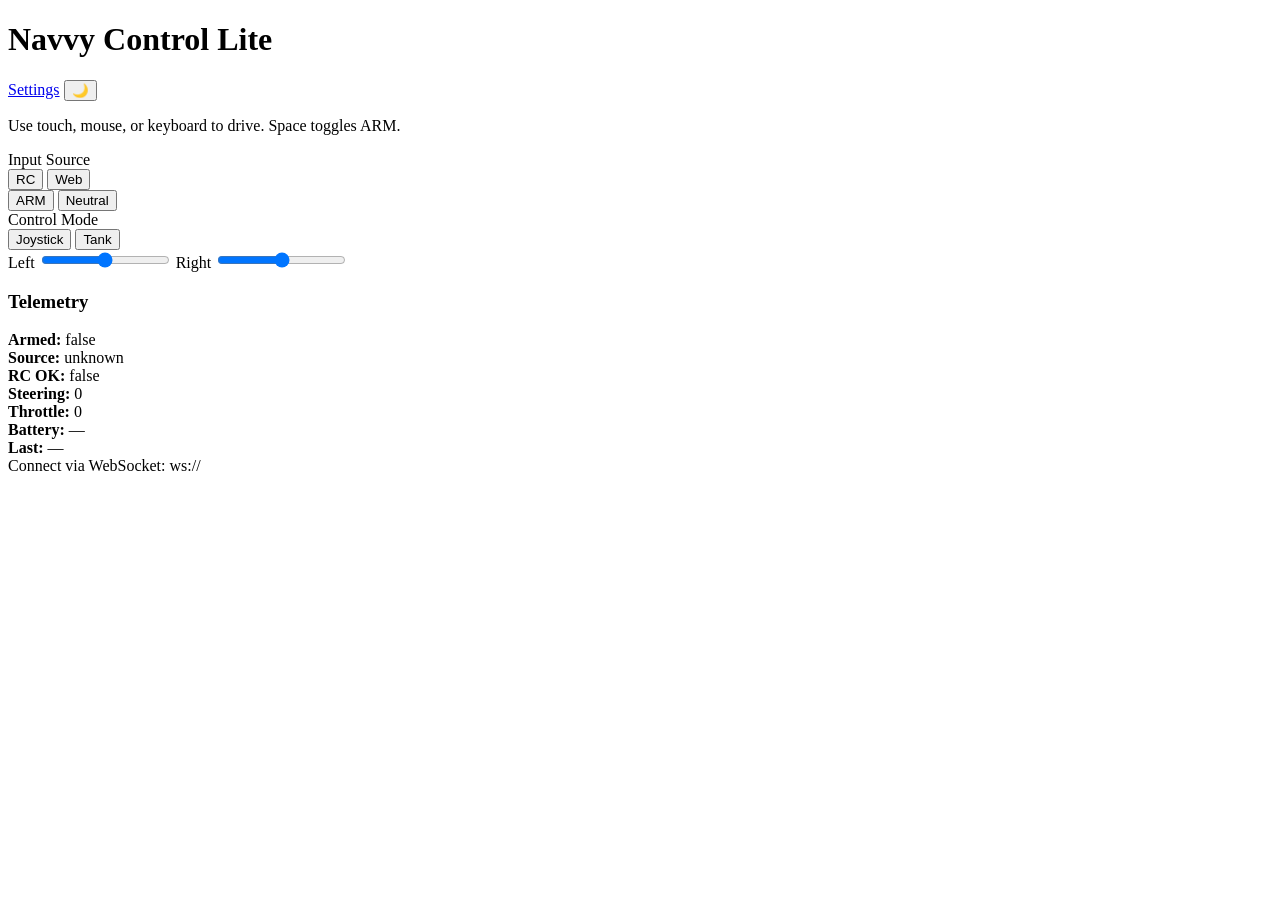
==== data/index.html @ adaef07f "Updated UI elements" ====
<!doctype html>
<html lang="en">
<head>
  <meta charset="utf-8" />
  <meta name="viewport" content="width=device-width,initial-scale=1" />
  <title>Navvy Control Lite</title>
  <link rel="stylesheet" href="/style.css">
</head>
<body>
  <header class="topbar">
    <h1>Navvy Control Lite</h1>
    <nav>
      <a href="/settings.html" aria-label="Open settings page">Settings</a>
      <button id="themeBtn" class="icon-btn" type="button" aria-label="Toggle theme">🌙</button>
    </nav>
  </header>

  <main class="container">
    <section class="controls">
      <p id="controlHint" class="hint" role="status" aria-live="polite">Use touch, mouse, or keyboard to drive. Space toggles ARM.</p>

      <div class="row">
        <label for="sourceSeg">Input Source</label>
        <div class="segmented" id="sourceSeg" role="tablist" aria-label="Input source selection">
          <button data-source="rc" class="seg active" type="button" aria-pressed="true">RC</button>
          <button data-source="web" class="seg" type="button" aria-pressed="false">Web</button>
        </div>
      </div>

      <div class="row center">
        <button id="armBtn" class="big" type="button" aria-pressed="false">ARM</button>
        <button id="neutralBtn" class="muted" type="button">Neutral</button>
      </div>

      <div class="row mode-toggle">
        <label for="modeSeg">Control Mode</label>
        <div class="segmented" id="modeSeg" role="tablist" aria-label="Control mode selection">
          <button data-mode="joystick" class="seg active" type="button" aria-pressed="true">Joystick</button>
          <button data-mode="tank" class="seg" type="button" aria-pressed="false">Tank</button>
        </div>
      </div>

      <div id="joystickArea" class="panel joystick" role="application" aria-label="Joystick control pad" tabindex="0">
        <div id="stick" class="stick"></div>
      </div>

      <div id="tankArea" class="panel tank hidden">
        <label for="leftSlider">Left</label>
        <input id="leftSlider" type="range" min="-100" max="100" value="0">
        <label for="rightSlider">Right</label>
        <input id="rightSlider" type="range" min="-100" max="100" value="0">
      </div>

    </section>

    <aside class="telemetry panel">
      <h3>Telemetry</h3>
      <div class="tele-row"><strong>Armed:</strong> <span id="tele-armed">false</span></div>
      <div class="tele-row"><strong>Source:</strong> <span id="tele-source">unknown</span></div>
      <div class="tele-row"><strong>RC OK:</strong> <span id="tele-rcok">false</span></div>
      <div class="tele-row"><strong>Steering:</strong> <span id="tele-steer">0</span></div>
      <div class="tele-row"><strong>Throttle:</strong> <span id="tele-throttle">0</span></div>
      <div class="tele-row"><strong>Battery:</strong> <span id="tele-batt">—</span></div>
      <div class="tele-row"><strong>Last:</strong> <span id="tele-last">—</span></div>
    </aside>
  </main>

  <footer class="foot">Connect via WebSocket: <span id="wsAddr">ws://</span></footer>

  <script src="/app.js"></script>
</body>
</html>
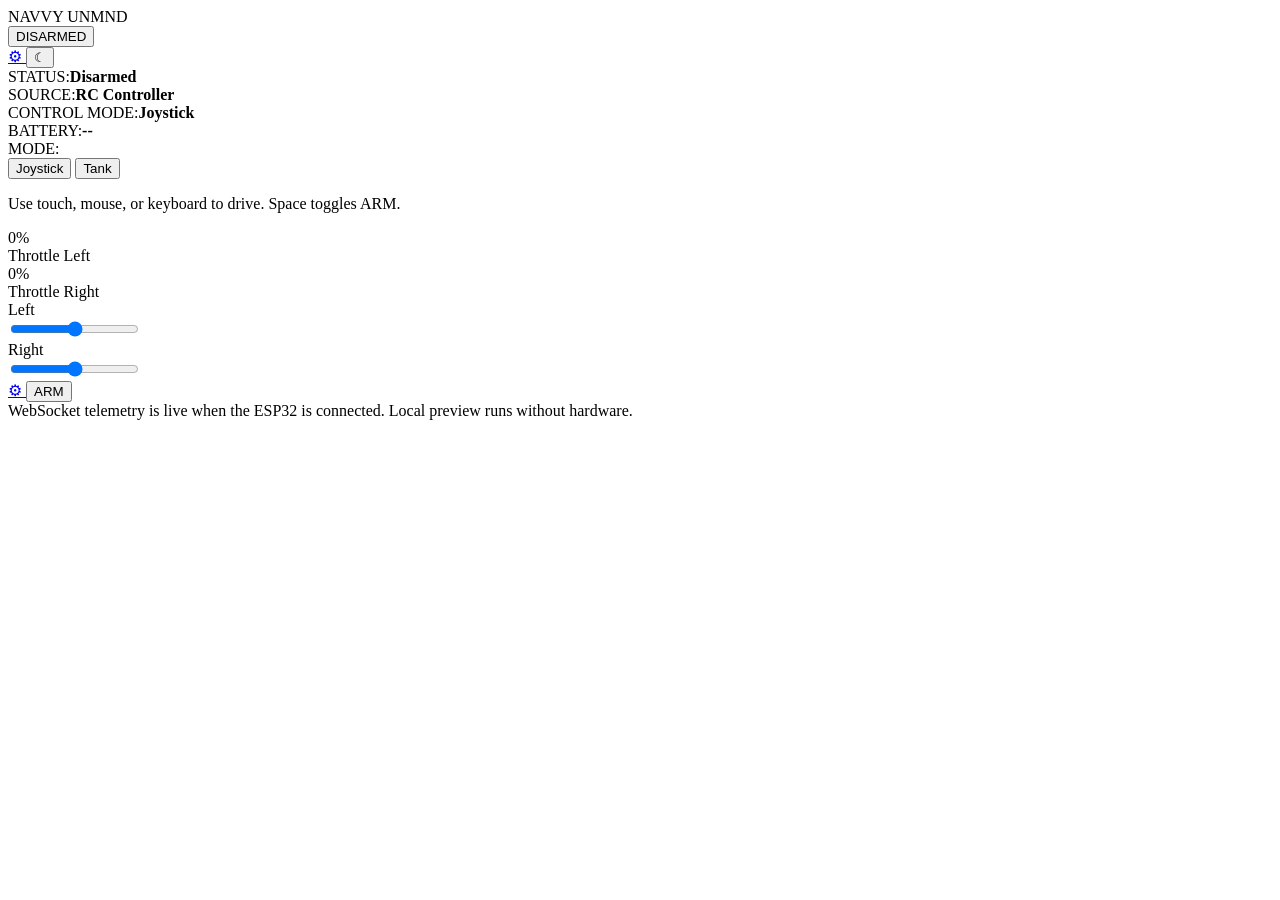
==== commit 9870237c: "Working prototype tested on device. Needs improvements to PWM recieve and UI scaling tweaks" ====
--- a/data/index.html
+++ b/data/index.html
@@ -6,66 +6,92 @@
   <title>Navvy Control Lite</title>
   <link rel="stylesheet" href="/style.css">
 </head>
-<body>
-  <header class="topbar">
-    <h1>Navvy Control Lite</h1>
-    <nav>
-      <a href="/settings.html" aria-label="Open settings page">Settings</a>
-      <button id="themeBtn" class="icon-btn" type="button" aria-label="Toggle theme">🌙</button>
-    </nav>
+<body data-page="main" data-handed="right" data-theme="dark">
+  <header class="chrome">
+    <div class="brand" aria-label="Navvy brand">
+      <span>NAVVY</span>
+      <span>UNMND</span>
+    </div>
+
+    <button class="arm-pill arm-pill-disarmed" id="armPill" type="button" aria-live="polite" aria-pressed="false">DISARMED</button>
+
+    <div class="chrome-actions">
+      <a class="icon-btn icon-link" href="/settings.html" aria-label="Open settings">
+        <span aria-hidden="true">⚙</span>
+      </a>
+      <button id="themeBtn" class="icon-btn" type="button" aria-label="Toggle theme">
+        <span aria-hidden="true">☾</span>
+      </button>
+    </div>
   </header>
 
-  <main class="container">
-    <section class="controls">
-      <p id="controlHint" class="hint" role="status" aria-live="polite">Use touch, mouse, or keyboard to drive. Space toggles ARM.</p>
-
-      <div class="row">
-        <label for="sourceSeg">Input Source</label>
-        <div class="segmented" id="sourceSeg" role="tablist" aria-label="Input source selection">
-          <button data-source="rc" class="seg active" type="button" aria-pressed="true">RC</button>
-          <button data-source="web" class="seg" type="button" aria-pressed="false">Web</button>
-        </div>
-      </div>
-
-      <div class="row center">
-        <button id="armBtn" class="big" type="button" aria-pressed="false">ARM</button>
-        <button id="neutralBtn" class="muted" type="button">Neutral</button>
-      </div>
-
-      <div class="row mode-toggle">
-        <label for="modeSeg">Control Mode</label>
+  <main class="workspace workspace-main">
+    <section class="tile summary-tile">
+      <div class="summary-line"><span>STATUS:</span><strong id="statusValue">Disarmed</strong></div>
+      <div class="summary-line"><span>SOURCE:</span><strong id="sourceValue">RC Controller</strong></div>
+      <div class="summary-line"><span>CONTROL MODE:</span><strong id="modeValue">Joystick</strong></div>
+      <div class="summary-line"><span>BATTERY:</span><strong id="batteryValue">--</strong></div>
+      <div class="mode-inline">
+        <span>MODE:</span>
         <div class="segmented" id="modeSeg" role="tablist" aria-label="Control mode selection">
           <button data-mode="joystick" class="seg active" type="button" aria-pressed="true">Joystick</button>
           <button data-mode="tank" class="seg" type="button" aria-pressed="false">Tank</button>
         </div>
       </div>
+      <p id="controlHint" class="hint" role="status" aria-live="polite">Use touch, mouse, or keyboard to drive. Space toggles ARM.</p>
+    </section>
 
-      <div id="joystickArea" class="panel joystick" role="application" aria-label="Joystick control pad" tabindex="0">
-        <div id="stick" class="stick"></div>
+    <section class="tile control-tile">
+      <div id="joystickPanel" class="control-stage">
+        <div class="joystick-layout">
+          <div class="drive-meter drive-meter-left" aria-label="Throttle left meter">
+            <div class="drive-meter-track"><div id="leftDriveBar" class="drive-meter-fill"></div></div>
+            <div class="drive-meter-value" id="leftDriveValue">0%</div>
+            <div class="drive-meter-label">Throttle Left</div>
+          </div>
+
+          <div class="joystick-frame" id="joystickArea" role="application" aria-label="Joystick control pad" tabindex="0">
+            <div class="joystick-cross"></div>
+            <div class="joystick-thumb" id="joystickThumb"></div>
+            <div class="joystick-mark mark-left" aria-hidden="true"></div>
+            <div class="joystick-mark mark-right" aria-hidden="true"></div>
+          </div>
+
+          <div class="drive-meter drive-meter-right" aria-label="Throttle right meter">
+            <div class="drive-meter-track"><div id="rightDriveBar" class="drive-meter-fill drive-meter-fill-right"></div></div>
+            <div class="drive-meter-value" id="rightDriveValue">0%</div>
+            <div class="drive-meter-label">Throttle Right</div>
+          </div>
+        </div>
       </div>
 
-      <div id="tankArea" class="panel tank hidden">
-        <label for="leftSlider">Left</label>
-        <input id="leftSlider" type="range" min="-100" max="100" value="0">
-        <label for="rightSlider">Right</label>
-        <input id="rightSlider" type="range" min="-100" max="100" value="0">
+      <div id="tankPanel" class="control-stage tank-stage hidden" aria-label="Tank control">
+        <div class="tank-column">
+          <span class="tank-label">Left</span>
+          <div class="tank-track">
+            <div class="tank-fill" id="leftFill"></div>
+            <input id="leftSlider" class="tank-slider" type="range" min="-100" max="100" value="0" aria-label="Left drive control">
+          </div>
+        </div>
+        <div class="tank-column">
+          <span class="tank-label">Right</span>
+          <div class="tank-track">
+            <div class="tank-fill tank-fill-right" id="rightFill"></div>
+            <input id="rightSlider" class="tank-slider" type="range" min="-100" max="100" value="0" aria-label="Right drive control">
+          </div>
+        </div>
       </div>
-
     </section>
 
-    <aside class="telemetry panel">
-      <h3>Telemetry</h3>
-      <div class="tele-row"><strong>Armed:</strong> <span id="tele-armed">false</span></div>
-      <div class="tele-row"><strong>Source:</strong> <span id="tele-source">unknown</span></div>
-      <div class="tele-row"><strong>RC OK:</strong> <span id="tele-rcok">false</span></div>
-      <div class="tele-row"><strong>Steering:</strong> <span id="tele-steer">0</span></div>
-      <div class="tele-row"><strong>Throttle:</strong> <span id="tele-throttle">0</span></div>
-      <div class="tele-row"><strong>Battery:</strong> <span id="tele-batt">—</span></div>
-      <div class="tele-row"><strong>Last:</strong> <span id="tele-last">—</span></div>
-    </aside>
+    <section class="tile actions-tile">
+      <a class="action-gear icon-link" href="/settings.html" aria-label="Open settings">
+        <span aria-hidden="true">⚙</span>
+      </a>
+      <button id="armBtn" class="arm-btn arm-btn-disarm" type="button" aria-pressed="false">ARM</button>
+    </section>
   </main>
 
-  <footer class="foot">Connect via WebSocket: <span id="wsAddr">ws://</span></footer>
+  <footer class="foot">WebSocket telemetry is live when the ESP32 is connected. Local preview runs without hardware.</footer>
 
   <script src="/app.js"></script>
 </body>
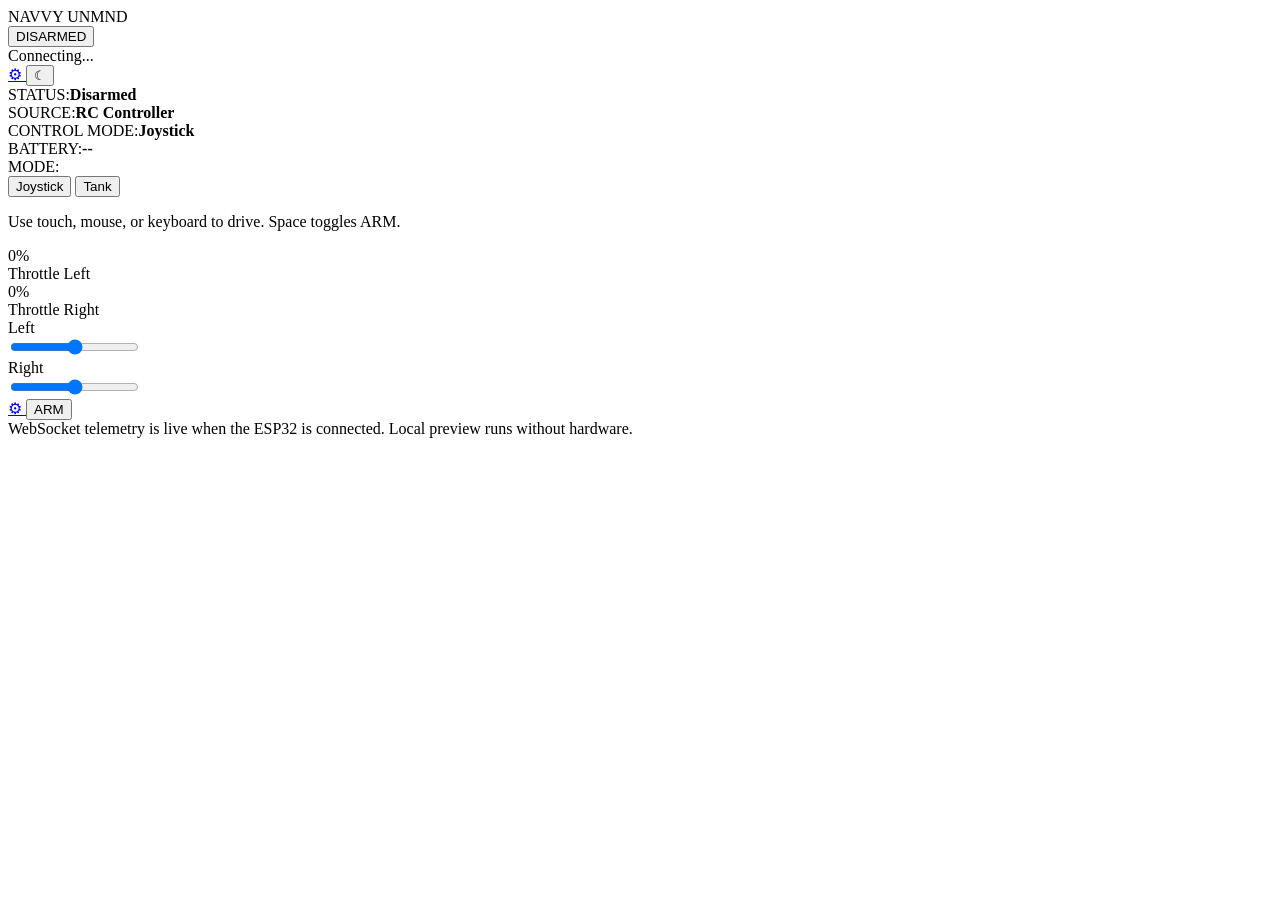
==== commit 3650a2dc: "Improving UI layout. Still need correction for horizontal orientations and issues with gittering" ====
--- a/data/index.html
+++ b/data/index.html
@@ -16,6 +16,12 @@
     <button class="arm-pill arm-pill-disarmed" id="armPill" type="button" aria-live="polite" aria-pressed="false">DISARMED</button>
 
     <div class="chrome-actions">
+      <div class="net-chip" id="netChip" aria-label="Connectivity status">
+        <span class="net-chip-text" id="netChipText">Connecting...</span>
+        <span class="signal-bars" id="signalBars" aria-hidden="true">
+          <span></span><span></span><span></span><span></span>
+        </span>
+      </div>
       <a class="icon-btn icon-link" href="/settings.html" aria-label="Open settings">
         <span aria-hidden="true">⚙</span>
       </a>
@@ -53,8 +59,6 @@
           <div class="joystick-frame" id="joystickArea" role="application" aria-label="Joystick control pad" tabindex="0">
             <div class="joystick-cross"></div>
             <div class="joystick-thumb" id="joystickThumb"></div>
-            <div class="joystick-mark mark-left" aria-hidden="true"></div>
-            <div class="joystick-mark mark-right" aria-hidden="true"></div>
           </div>
 
           <div class="drive-meter drive-meter-right" aria-label="Throttle right meter">
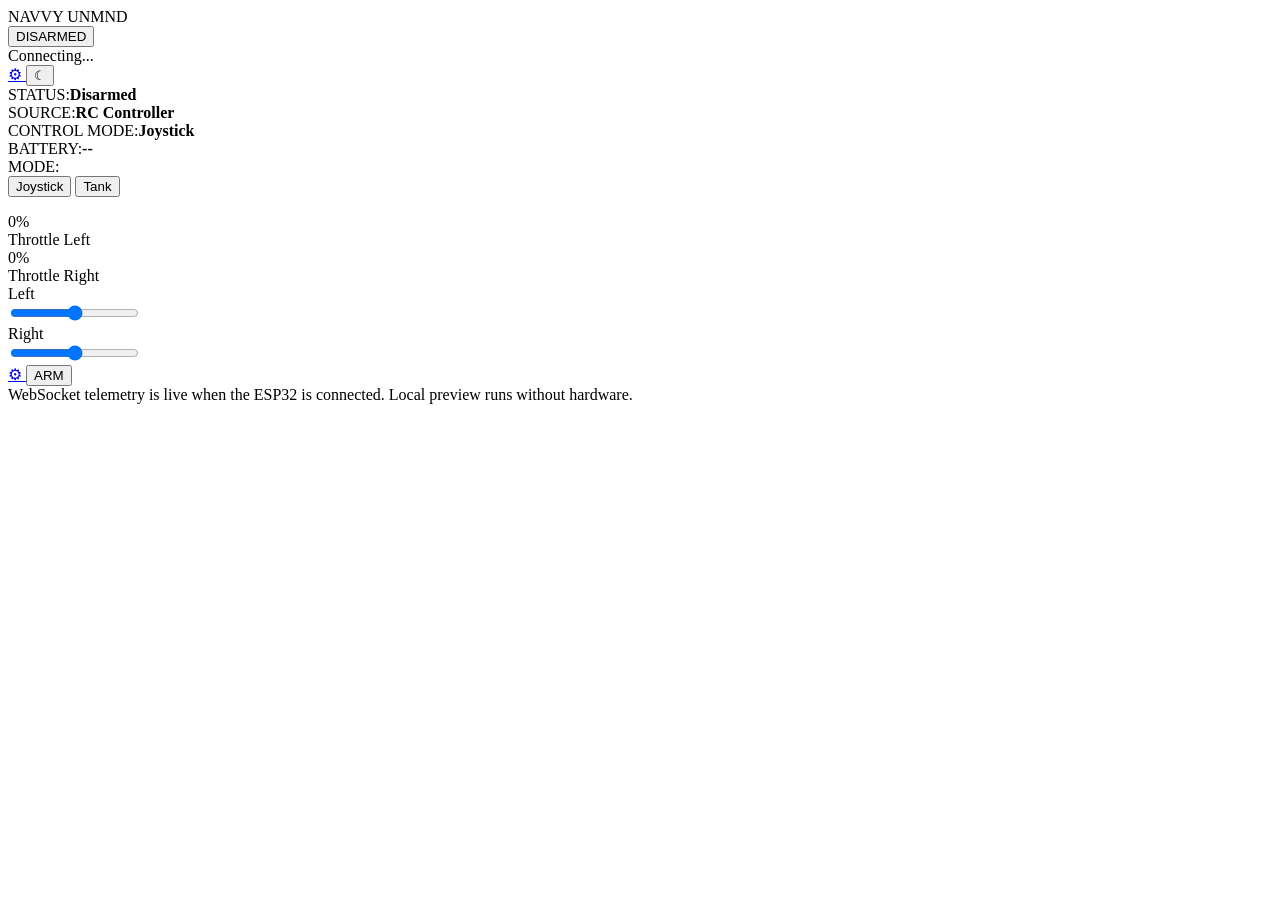
==== commit fcd23331: "UI changes. PWM output for throttleLeft & throttleright" ====
--- a/data/index.html
+++ b/data/index.html
@@ -2,9 +2,9 @@
 <html lang="en">
 <head>
   <meta charset="utf-8" />
-  <meta name="viewport" content="width=device-width,initial-scale=1" />
+  <meta name="viewport" content="width=device-width,initial-scale=1,maximum-scale=1,user-scalable=no" />
   <title>Navvy Control Lite</title>
-  <link rel="stylesheet" href="/style.css">
+  <link rel="stylesheet" href="/style.css?v=20260531a">
 </head>
 <body data-page="main" data-handed="right" data-theme="dark">
   <header class="chrome">
@@ -44,7 +44,7 @@
           <button data-mode="tank" class="seg" type="button" aria-pressed="false">Tank</button>
         </div>
       </div>
-      <p id="controlHint" class="hint" role="status" aria-live="polite">Use touch, mouse, or keyboard to drive. Space toggles ARM.</p>
+      <p id="controlHint" class="hint" role="status" aria-live="polite"></p>
     </section>
 
     <section class="tile control-tile">
@@ -97,6 +97,6 @@
 
   <footer class="foot">WebSocket telemetry is live when the ESP32 is connected. Local preview runs without hardware.</footer>
 
-  <script src="/app.js"></script>
+  <script src="/app.js?v=20260531a"></script>
 </body>
 </html>
